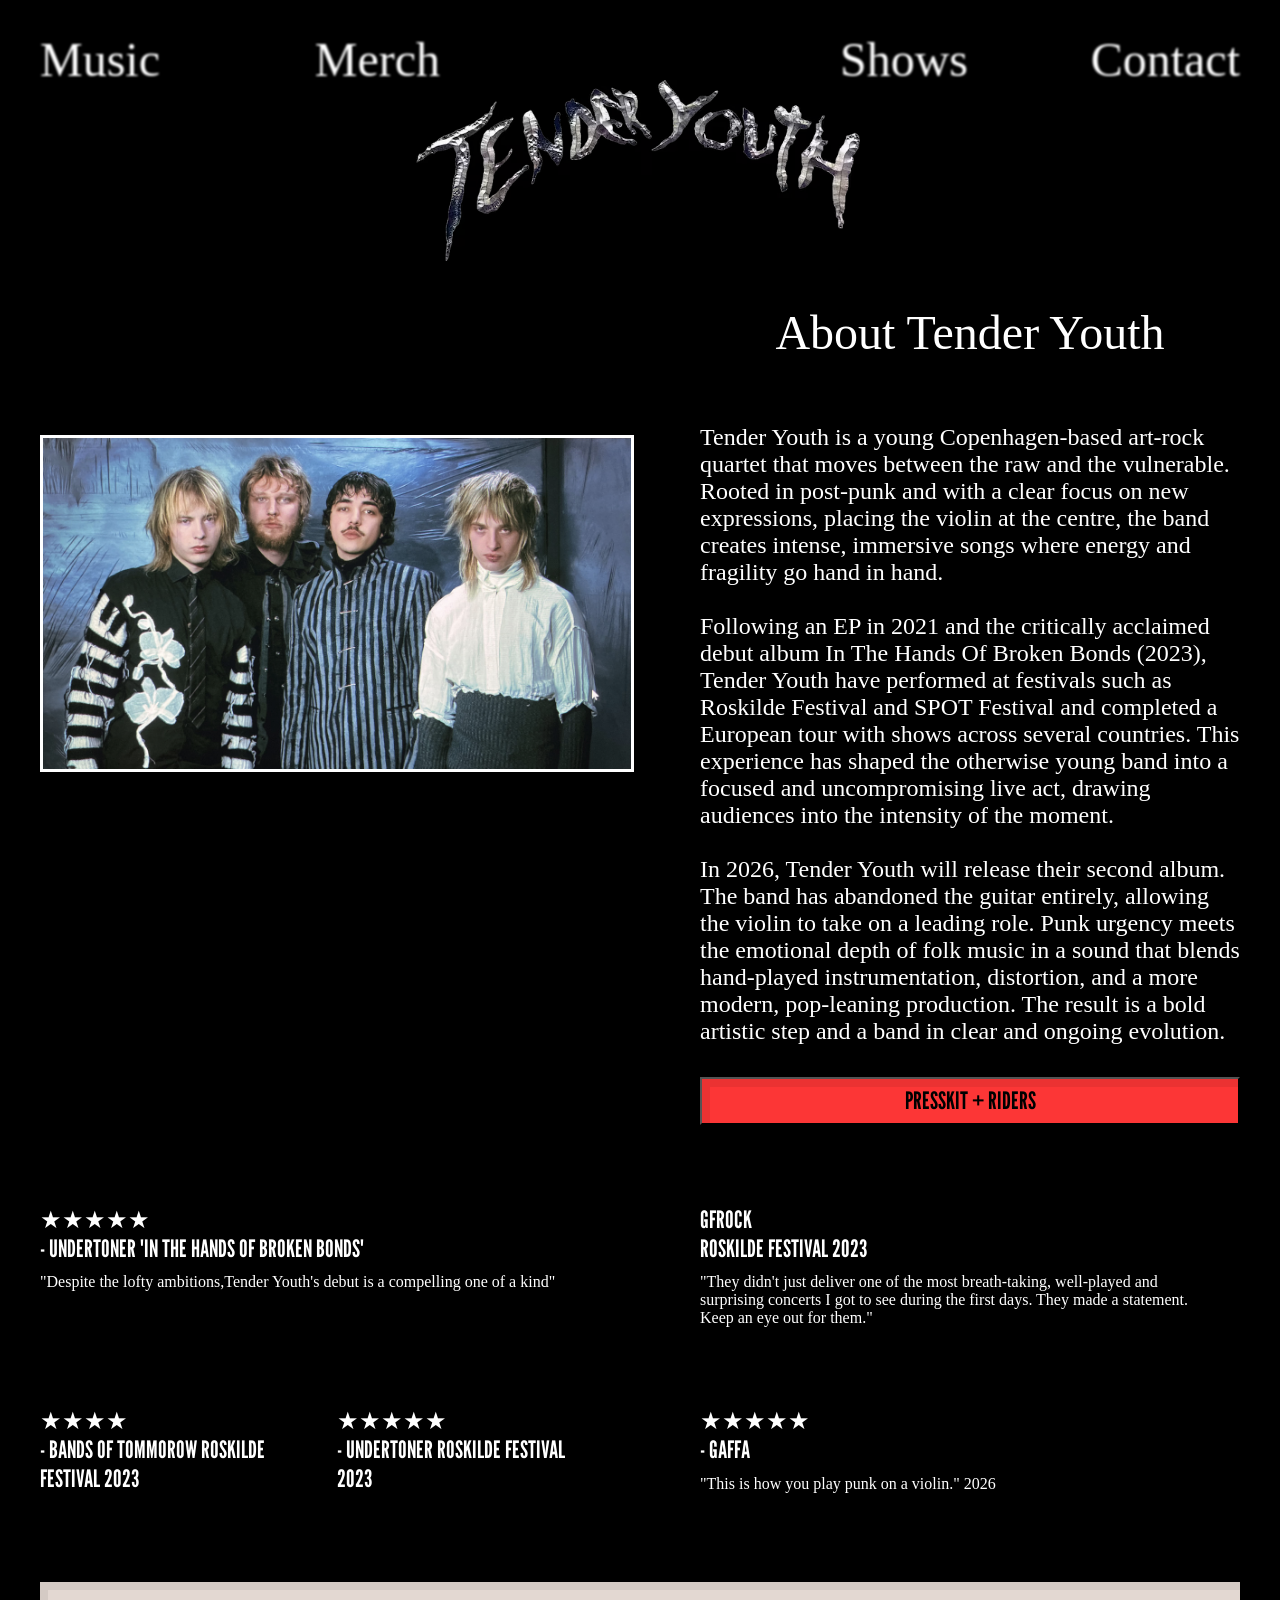
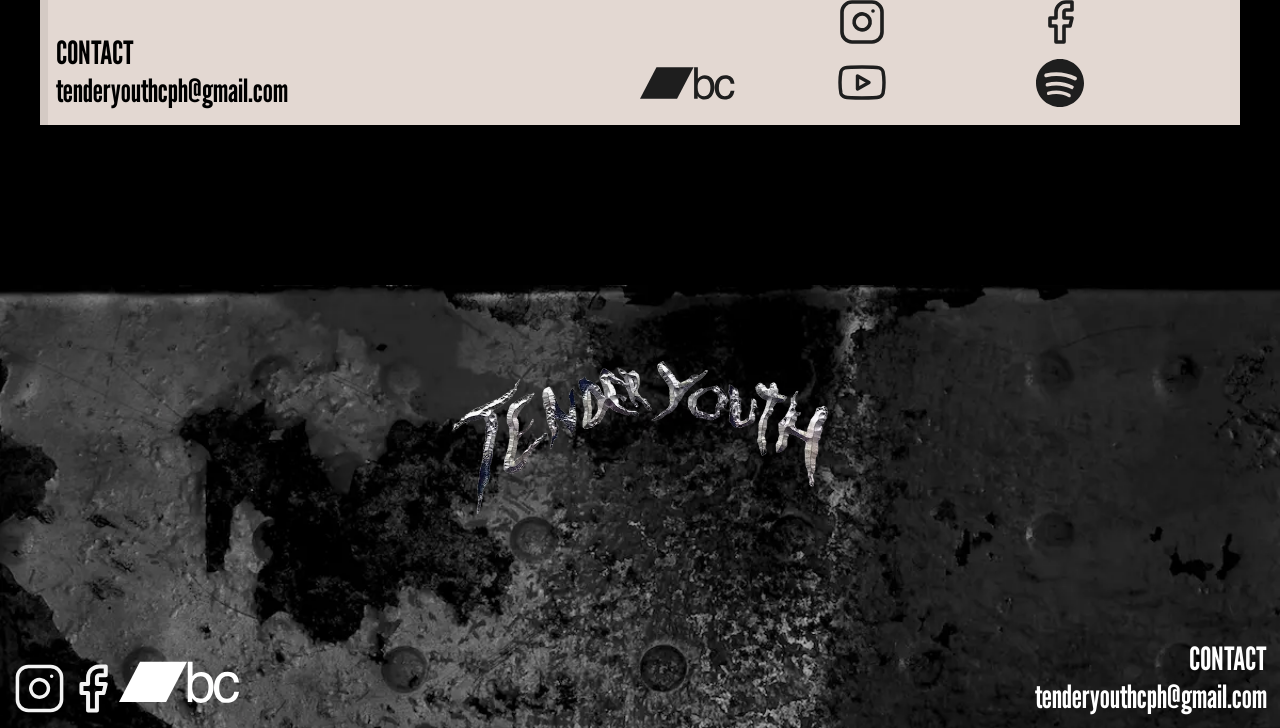
==== contact.html @ 2657d0ae "Add files via upload" ====
<!DOCTYPE html>
<html lang="en">

<head>
    <meta charset="UTF-8">
    <meta name="viewport" content="width=device-width, initial-scale=1.0">
    <meta name="robots" content="noindex">
    <link rel="stylesheet" href="css/style.css">
    <link rel="stylesheet" href="css/layout.css">
    <link rel="icon" type="image/x-icon" href="/images/fav_1.svg" sizes="any" type="image/svg+xml">
    <link href="https://fonts.googleapis.com/css2?family=League+Gothic&display=swap" rel="stylesheet">
    <link
        href="https://fonts.googleapis.com/css2?family=Krub:ital,wght@0,200;0,300;0,400;0,500;0,600;0,700;1,200;1,300;1,400;1,500;1,600;1,700&display=swap"
        rel="stylesheet">
    <title>Contact</title>

</head>

<body>
    <header>
        <div class="div_col_1-1">
            <nav>
                <div class="menu nav-col">
                    <div class="leftside navboks">
                        <a class="navtekst" href="https://linktr.ee/TenderYouthCPH" target="_blank">Music</a>
                        <a class="navtekst" href="https://tenderyouth.bandcamp.com/merch" target="_blank">Merch</a>




                    </div>
                    <div id="logo" class="logoclick">
                        <img class="logoclick" src="images/ty-logo.avif" alt="logo">
                    </div>
                    <div class="rightside navboks">
                        <a class="navtekst" href="index.html">Shows</a>
                        <a class="navtekst" href="contact.html">Contact</a>
                    </div>

                </div>
                <button class="burger" aria-label="burger menu">
                    <span class="line"></span>
                    <span class="line"></span>
                    <span class="line"></span>
                </button>
                <div id="logomobil">
                    <a href="index.html"> <img src="images/ty-logo.avif" alt="logo"></a>
                </div>
            </nav>

        </div>
    </header>
    <main>
        <div class="con-grid-1_1">
            <div>

                <img class="vid" src="images/bandcontact-crust.webp" alt="band">
            </div>

            <div>
                <h1 class="headline">About Tender Youth</h1>
                <p class="conp">Tender Youth is a young Copenhagen-based art-rock quartet that moves between the raw and
                    the vulnerable. Rooted in
                    post-punk and with a clear focus on new expressions, placing the violin at the centre, the band
                    creates intense,
                    immersive songs where energy and fragility go hand in hand.
                    <br> <br>
                    Following an EP in 2021 and the critically acclaimed debut album In The Hands Of Broken Bonds
                    (2023), Tender Youth have
                    performed at festivals such as Roskilde Festival and SPOT Festival and completed a European tour
                    with shows across
                    several countries. This experience has shaped the otherwise young band into a focused and
                    uncompromising live act,
                    drawing audiences into the intensity of the moment.
                    <br> <br>
                    In 2026, Tender Youth will release their second album. The band has abandoned the guitar entirely,
                    allowing the violin
                    to take on a leading role. Punk urgency meets the emotional depth of folk music in a sound that
                    blends hand-played
                    instrumentation, distortion, and a more modern, pop-leaning production. The result is a bold
                    artistic step and a band in
                    clear and ongoing evolution.
                </p>
                <button class="rider_button rider-button-text styled">
                    PRESSKIT + RIDERS
                </button>

            </div>
        </div>
        <div class="conpos">
            <div class=" grid-1_1 container">
                <div class="infoplace">
                    <h2 class="thinblack">CONTACT</h2>
                    <h3 class="thinblack">tenderyouthcph@gmail.com</h3>
                </div>
                <div class="con_grid-1_1_1">
                    <a class="ig logocenter"
                        href="https://www.instagram.com/tender.youth?utm_source=ig_web_button_share_sheet"
                        target="_blank"><img class="logoblack" src="images/ig-black-logo.svg" alt="instagram"></a>
                    <a class="fb logocenter" href="https://www.facebook.com/TenderYouthCPH/" target="_blank"><img
                            class="logoblack" src="images/fb-black-logo.svg" alt="facebook"></a>
                    <a class="bc logocenter" href="https://tenderyouth.bandcamp.com/" target="_blank"><img
                            class="logoblack-double" src="images/bc-black-logo.svg" alt="bandcamp"></a>
                    <a class="yt logocenter" href="https://www.youtube.com/@tenderyouth" target="_blank"><img
                            class="logoblack" src="images/yt-black-logo.svg" alt="youtube"></a>
                    <a class="spot logocenter" href="https://open.spotify.com/artist/6WVXw9VBHTxHbtKoiMhKo2"
                        target="_blank"><img class="logoblack" src="images/spotify-black-logo.svg" alt="Spotify"></a>
                </div>
            </div>
            <div class="con-grid-1_1">
                <div>
                    <h3 class="reviewhead">★★★★★ <br> - UNDERTONER
                        'IN THE HANDS OF BROKEN BONDS'</h3>
                    <p class="reviewp">"Despite the lofty ambitions,Tender Youth's debut is a compelling one of a kind"
                    </p>
                </div>
                <div class="con-grid-1_1 smallrev">
                    <div>
                        <h3 class="reviewhead">★★★★ <br>- BANDS OF TOMMOROW
                            ROSKILDE FESTIVAL 2023</h3>
                    </div>
                    <div>
                        <h3 class="reviewhead">★★★★★ <br> - UNDERTONER
                            ROSKILDE FESTIVAL 2023</h3>
                    </div>
                </div>
                <div>
                    <h3 class="reviewhead">GFROCK <br>
                        ROSKILDE FESTIVAL 2023</h3>
                    <p class="reviewp">"They didn't just deliver one of the most breath-taking, well-played and
                        surprising
                        concerts I got to
                        see during the
                        first days. They made a statement. Keep an eye out for them."</p>
                </div>
                <div>
                    <h3 class="reviewhead">★★★★★ <br> - GAFFA
                    </h3>
                    <p class="reviewp">"This is how you play punk on a violin." 2026
                    </p>
                </div>
            </div>
        </div>

    </main>
    <footer>
        <div class="ty-logo-container">
            <a href=""><img class="footer-ty-logo" src="images/ty-logo.avif" alt="logo"></a>
        </div>

        <div class="mob_grid-1_1 grid-1_1">
            <div class="socials-foot">
                <div><a href="https://www.instagram.com/tender.youth?utm_source=ig_web_button_share_sheet"
                        target="_blank"><img class="footerlogo" src="images/ig-logo.svg" alt="instagram"></a></div>
                <div><a href="https://www.facebook.com/TenderYouthCPH/" target="_blank"><img class="footerlogo"
                            src="images/fb-logo.svg" alt="facebook"></a></div>
                <div><a href="https://tenderyouth.bandcamp.com/" target="_blank"><img class="footerlogo"
                            src="images/bc-logo.svg" alt="bandcamp"></a></div>
            </div>
            <div>
                <h2 class="footertekst">CONTACT</h2>

                <h3 class="footertekst">tenderyouthcph@gmail.com</h3>
            </div>
        </div>
    </footer>

    <script src="menu.js"></script>
    <script src="contact.js"></script>
</body>

</html>
---- css/style.css ----
/****************reset*************/
* {
  margin: 0;
  padding: 0;
  box-sizing: border-box;
}

Img {
  width: 100%;
  height: auto;
  display: block;
}

/******** FONT *********/
/* .krub-regular {
  font-family: "Krub", sans-serif;
  font-weight: 400;
  font-style: normal;
} */

/****************Nav*************/

.burger {
  width: 30px;
  height: 20px;
  cursor: pointer;
}

.burger .line {
  display: block;
  width: 100%;
  height: 2px;
  background-color: #ffffff;
  margin-bottom: 5px;
  transition: 0.2s linear;
}
.burger {
  display: none;
}

#logomobil {
  display: none;
}

/* header {
  padding-top: 2%;
  padding-left: 2%;
} */

/*********** GENERAL **********/

body {
  background-color: black;
  /* max-width: 1200px; */
  margin: 0 auto;
}
main {
  max-width: 1200px;
  margin: 0 auto;
}

header {
  max-width: 1200px;
  margin: 0 auto;
}
.navtekst {
  font-family: "tyfont", serif;
  font-stretch: ultra-condensed;
  font-size: 3rem;
  filter: blur(1.2px);
  color: white;
}

a:hover {
  filter: blur(0px);
}

a {
  text-decoration: none;
}

p {
  font-family: "tyfont", serif;
  color: white;
  text-wrap: pretty;
  max-width: 65ch;
  font-size: 1.5rem;
  font-weight: 500;
  margin-top: 2%;
}

h2 {
  font-family: "League Gothic", sans-serif;
  font-size: 2rem;
  color: white;
}

/* .footertekst {
  font-family: "tyfont", serif;
  font-weight: lighter;
  font-size: 1.2rem;
  color: white;
} */
h3 {
  font-family: "League Gothic", sans-serif;
  font-weight: lighter;
  font-size: 2rem;
  color: white;
}

h1 {
  font-family: "tyfont", serif;
  font-weight: lighter;
  font-size: 3rem;
  color: white;
}
.Release {
  font-family: "tyfont", serif;
  font-weight: lighter;
  font-size: 3rem;
  color: white;
}
.albumreleasetop {
  font-family: "tyfont", serif;
  font-size: 2rem;
  font-weight: lighter;
  color: white;
}

.albumrelease {
  font-family: "tyfont", serif;
  font-size: 2rem;
  font-weight: lighter;
  color: white;
}

/************** FOOTER ****************/
footer {
  background-color: white;
  background-image: url("footer_bg.webp");
}

footer {
  background-image: url("footer_bg.webp");
  background-color: #000000;
  width: 100%;
  /* background-size: 160%; */
  background-size: cover;
  background-repeat: no-repeat;
  padding: 1%;
  margin-top: 10%;
  overflow: hidden;
}
.socials-foot {
  display: flex;
  align-items: flex-end;
  justify-content: flex-start;
}

.footertekst {
  text-align: right;
}

.footerlogo {
  height: 50%;
}

.footer-ty-logo {
  display: block;
  margin: auto;
  width: 50%;
  padding-top: 10%;
  margin-bottom: 2rem;
}

.ty-logo-container {
  display: block;
  width: auto;
}

.headline {
  text-align: center;
  margin-block: 4rem;
}

/************* INDEX ******************/
.index-vid {
  display: flex;
  align-items: center;
  justify-content: center;
  margin-bottom: 2rem;
  margin-top: 16%;
}

.tourtab {
  border: 3px solid white;
  margin-top: -0.1rem;
  margin-bottom: -0.1rem;
  width: 100%;
  padding: 2%;
}

.mob_grid-1_1_1 {
  display: grid;
  grid-template-columns: 1fr 1fr 1fr;
  gap: 5%;
}

.mobiltour {
  font-size: 1.5rem;
  font-weight: lighter;
}

.placetour {
  place-content: center;
  text-align: center;
}

.ticketbutton {
  background-color: #62bca8;
  width: 100%;
  height: 3rem;
  box-shadow: inset 0.5rem 0.5rem rgba(0, 0, 0, 0.066);
}

.ticketbuttonpre {
  background-color: #dedee0;
  width: 100%;
  height: 3rem;
  box-shadow: inset 0.5rem 0.5rem rgba(0, 0, 0, 0.066);
}

.ticketbuttonpresave {
  background-color: #dedee0;
  width: 100%;
  height: 3rem;
  box-shadow: inset 0.5rem 0.5rem rgba(0, 0, 0, 0.066);
  margin-bottom: 1rem;
}

.styledpre:hover {
  background-color: #62bca8;
  color: #26211e;
  cursor: pointer;
  width: 100%;
  height: 3rem;
  text-align: center;
  place-content: center;
  box-shadow: inset 0.5rem 0.5rem rgba(0, 0, 0, 0.066);
}

.styledpre:active {
  background-color: #000000;
  color: #ffffff;
  box-shadow:
    inset -2px -2px 3px rgb(255 255 255 / 0.6),
    inset 2px 2px 3px rgb(0 0 0 / 0.6);
}

.ticketbutton-two {
  background-color: #fc3636;
  width: 100%;

  height: 3rem;
  box-shadow: inset 0.5rem 0.5rem rgba(0, 0, 0, 0.066);
  margin-top: 1rem;
}

.ticketbutton-two-index {
  background-color: #fc3636;
  width: 100%;
  height: 3rem;
  box-shadow: inset 0.5rem 0.5rem rgba(0, 0, 0, 0.066);
  margin-left: 1rem;
}
/* button :hover {
  background-color: #d9d6d3;
  color: #26211e;
  cursor: pointer;
  width: 100%;
  height: 3rem;
  text-align: center;
  place-content: center;
  box-shadow: inset 0.5rem 0.5rem rgba(0, 0, 0, 0.066);
} */

.styled:hover {
  background-color: #d9d6d3;
  color: #26211e;
  cursor: pointer;
  width: 100%;
  height: 3rem;
  text-align: center;
  place-content: center;
  box-shadow: inset 0.5rem 0.5rem rgba(0, 0, 0, 0.066);
}

.styled:active {
  box-shadow:
    inset -2px -2px 3px rgb(255 255 255 / 0.6),
    inset 2px 2px 3px rgb(0 0 0 / 0.6);
}

.ticket-button-text {
  font-size: 1.5rem;
  font-weight: normal;
  color: #000000;
  text-align: center;
  font-family: "League Gothic", sans-serif;
}

.ticket-button-text-pre {
  font-size: 1.2rem;
  font-weight: 600;
  color: #000000;
  text-align: center;
  font-family: "tyfont", serif;
}
.index-trold {
  display: block;
  margin: auto;
  width: 30%;
  margin-top: 8rem;
}

.fulltab {
  margin-top: 4%;
}

/************** TOUR *************/
.butspace {
  margin-block: 2%;
}

/*********** CONTACT ************/
.vid {
  width: 100%;
  border: 3px solid white;
  margin-top: 6rem;
}

.rider_button {
  background-color: #fc3636;
  width: 100%;
  height: 3rem;
  box-shadow: inset 0.5rem 0.5rem rgba(0, 0, 0, 0.066);
  display: block;
  margin: auto;
  margin-top: 2rem;
  margin-bottom: 2rem;
}

.rider-button-text {
  font-size: 1.5rem;
  font-weight: normal;
  color: #000000;
  text-align: center;
  font-family: "League Gothic", sans-serif;
}

.rider_button :hover {
  background-color: #d9d6d3;
  color: #26211e;
  cursor: pointer;
  width: 100%;
  height: 3rem;
  text-align: center;
  place-content: center;
  box-shadow: inset 0.5rem 0.5rem rgba(0, 0, 0, 0.066);
}

.thinblack {
  color: #000000;
  font-weight: lighter;
}

.infoplace {
  place-self: end start;
}
.con_grid-1_1_1 {
  display: grid;
  grid-template-columns: 1fr 1fr 1fr;
  grid-template-rows: 1fr 1fr;
  gap: 10px;
}

.logoblack {
  width: 3rem;
}
.logoblack-double {
  width: 6rem;
}

.ig {
  grid-column: 2;
  grid-row: 1;
}

.fb {
  grid-column: 3;
  grid-row: 1;
}

.bc {
  grid-column: 1;
  grid-row: 2;
}

.yt {
  grid-column: 2;
  grid-row: 2;
}

.spot {
  grid-column: 3;
  grid-row: 2;
}

.reviewhead {
  font-size: 1.5rem;
  margin-top: 3rem;
}

.reviewp {
  font-size: 1rem;
}
---- css/layout.css ----
@font-face {
  /*Her har jeg skrevet @font-face koden for dig - i den næste opgave skal du selv skrive den*/
  font-family: tyfont;
  src: url("fonte/junicode-boldcondensed-webfont.woff") format("woff");
  font-weight: normal;
  font-style: normal;
}

/******************* WEB ******************/
@media (min-width: 1000px) {
  nav {
    display: flex;
    width: 100%;
    align-items: center;
    justify-content: center;
    /* margin-left: 1.5rem; */
  }
  #logo {
    display: block;
    margin: -5%;
    margin-top: 20%;
    margin-left: -6%;
  }

  .nav-col {
    display: grid;
    grid-template-columns: 1fr 1fr 1fr;
    align-content: stretch;
  }

  .navboks {
    display: flex;
    justify-content: space-between;
    margin-top: 2rem;
  }

  .grid-1_1 {
    display: grid;
    grid-template-columns: 1fr 1fr;
    gap: 8rem;
    gap: 0%;
  }

  .grid-1_1_1 {
    display: grid;
    grid-template-columns: 1fr 1fr 1fr;
  }
  /************** FOOTER ***************/
  .footer-ty-logo {
    display: block;
    margin: auto;
    width: 30%;
    padding-top: 5%;
    margin-bottom: 10%;
  }

  .socials-foot {
    display: flex;
    align-items: flex-end;
    justify-content: flex-start;
  }
  /***************** INDEX ****************/
  .index_overlap {
    display: grid;
    grid-template-columns: 1fr;
    /* margin: -5%; */
    margin-top: 4rem;
  }
  .video_overlap {
    display: grid;
    grid-template-columns: 1fr;
    /* margin: -5%; */
    margin-top: 4rem;
  }
  .frame {
    display: block;
    margin: auto;
    width: 60%;
    grid-column: 1;
    grid-row: 1;
    margin-top: 5%;
    margin-bottom: 10%;
  }

  .band {
    display: block;
    margin: auto;
    width: 45%;
    margin-top: 8%;
    grid-column: 1;
    grid-row: 1;
  }

  .index-vid {
    grid-column: 2;
    grid-row: 1;
  }

  .tabelplace {
    grid-column: 1;
    grid-row: 1;
  }

  .index-trold-web {
    grid-column: 2;
    grid-row: 1;
    width: 40%;
    margin-top: 2rem;
    margin-left: 10rem;
  }

  .webtabplace {
    margin-left: 10%;
  }

  .moredate {
    display: grid;
    grid-template-columns: 1fr 1fr 1fr 1fr;
    text-align: right;
    margin-top: 4rem;
  }

  .albumreleasetop {
    margin-inline: 2rem;
    text-align: center;
    margin-top: 1rem;
    margin-bottom: 2rem;
  }
  /* .albumrelease {
    margin-inline: 2rem;
    text-align: center;
    margin-top: 2rem;
    margin-bottom: 2rem;
  } */

  .album {
    display: block;
    margin: auto;
    width: 45%;
    margin-top: 10rem;
  }

  .albumpreorder {
    margin-bottom: 10rem;
    margin-top: -6rem;
  }

  .marinavid {
    padding: 2rem;

    width: 100%;
  }
  .ticketbuttonpresave {
    display: block;
    margin: auto;
    background-color: #dedee0;
    width: 50%;
    height: 3rem;
    box-shadow: inset 0.5rem 0.5rem rgba(0, 0, 0, 0.066);
    margin-bottom: 1rem;
  }
  .ticketbuttonpre {
    display: block;
    margin: auto;
    background-color: #dedee0;
    width: 50%;
    height: 3rem;
    box-shadow: inset 0.5rem 0.5rem rgba(0, 0, 0, 0.066);
    margin-bottom: 1rem;
  }

  .styledpre:hover {
    background-color: #62bca8;
    color: #26211e;
    cursor: pointer;
    width: 50%;
    height: 3rem;
    text-align: center;
    place-content: center;
    box-shadow: inset 0.5rem 0.5rem rgba(0, 0, 0, 0.066);
  }

  /*************' TOUR *****************/
  .grid-1_1_1 {
    display: grid;
    grid-template-columns: 1fr 1fr 1fr;
  }
  .toptour {
    margin-block: 3%;
    gap: 2%;
  }

  .tourp {
    font-size: 1rem;
  }

  .tourspacer {
    margin-inline: 5%;
  }

  /*********** ABOUT *********/
  .grid-1_1_1_1 {
    display: grid;
    grid-template-columns: 1fr 1fr 1fr 1fr;
    gap: 4%;
    margin-bottom: 20%;
  }

  .aboutname {
    text-align: center;
  }

  .visit {
    width: 50%;
    display: block;
    margin: auto;
    margin-block: 10rem;
  }

  /**************** CONTACT ****************/
  .container {
    background-color: #e3d8d2;
    padding: 1rem;
    margin-bottom: 2rem;
    margin-top: 10%;
    box-shadow: inset 0.5rem 0.5rem rgba(0, 0, 0, 0.066);
  }
  .con-grid-1_1 {
    display: grid;
    grid-template-columns: 1fr 1fr;
    gap: 10%;
  }
  .vid {
    margin-top: 36%;
    width: 110%;
  }
  .conp {
    font-size: 1.5rem;
  }

  .conpos {
    display: flex;
    flex-direction: column-reverse;
  }

  .smallrev {
    grid-row: 2;
  }
}

/***************** MOBIL ***************/

@media screen and (max-width: 800px) {
  /************** BURGER ***************/
  .menu {
    display: none;
  }
  .burger {
    display: block;
    background-color: transparent;
    border: 0;
    margin-left: 2rem;
    margin-top: 2rem;
  }
  .burger.active .line:nth-child(1) {
    transform: rotate(45deg) translate(5px, 5px);
    transition: 0.2s linear;
  }

  .burger.active .line:nth-child(2) {
    opacity: 0;
    transition: 0.15s linear;
  }

  .burger.active .line:nth-child(3) {
    transform: rotate(-45deg) translate(5px, -5px);
    transition: 0.2s linear;
  }

  nav.active .menu {
    display: block;
    background-color: #000000;
    position: absolute;
    top: 4rem;
    padding-inline: 5rem;

    width: 100%;
    box-shadow: 0 10px 10px rgba(0, 0, 0, 0.1);
    z-index: 1;
  }

  nav.active .menu li {
    margin: 10px 10px;
  }

  nav.active .menu a {
    font-size: 3rem;
  }

  #logomobil {
    display: block;
    margin: auto;
    margin-top: 1rem;
    width: 60%;
    margin-left: 17%;
  }

  .menu {
    height: 10%;
    padding-top: 1%;
    width: 100%;
  }
  .nav-col {
    width: 100%;
    height: 15rem;
  }

  #logo {
    display: none;
  }

  .leftSide {
    width: 100%;
    display: grid;
    grid-template-columns: 1fr 1fr;
    grid-template-rows: 1fr 1fr;
  }
  .rightSide {
    width: 100%;
    display: grid;
  }

  .navtekst {
    margin-inline: 1rem;
  }

  .band {
    display: block;
    margin: auto;
    width: 10%;
    grid-column: 1;
    grid-row: 1;
  }

  .index-trold-web {
    display: none;
  }

  /******** FOOTER **********/
  main {
    padding-inline: 3rem;
  }

  /************** INDEX **************/
  .index_overlap {
    display: grid;
    grid-template-columns: 1fr;
  }
  /* .video_overlap {
  display: grid;
    grid-template-columns: 1fr;
  } */
  .albumreleasetop {
    margin-inline: 2rem;
    text-align: center;
    margin-top: 1rem;
    margin-bottom: 2rem;
  }
  .albumrelease {
    margin-inline: 2rem;
    text-align: center;
    margin-top: 2rem;
    margin-bottom: 2rem;
  }

  .album {
    display: block;
    margin: auto;
    width: 80%;
    margin-top: 10rem;
  }

  .albumpreorder {
    margin-bottom: 10rem;
    margin-top: -6rem;
  }

  .marinavid {
    /* display: block;
    margin: auto; */
    margin-top: 2rem;
    overflow: hidden;
    width: 100%;
    height: auto;
  }

  .frame {
    display: block;
    margin: auto;
    width: 85%;
    grid-column: 1;
    grid-row: 1;
    margin-top: 20%;
    margin-bottom: 30%;
  }

  .band {
    display: block;
    margin: auto;
    margin-top: 25%;
    margin-left: 18%;
    width: 65%;
    grid-column: 1;
    grid-row: 1;
  }

  .moredate {
    display: flex;
    align-items: center;
    justify-content: flex-end;
    margin-top: 4rem;
  }

  /***************** TOUR *******************/
  .tour-poster-four {
    margin-top: 2rem;
  }
  .toptour {
    margin-bottom: 2rem;
  }

  hr {
    margin-block: 2rem;
  }
  .tourtext {
    grid-column: span 2;
  }
  /************ ABOUT **************/
  .mob_grid-1_1 {
    display: grid;
    grid-template-columns: 1fr 1fr;
    gap: 2rem;
  }
  /* 
  .aboutname {
    font-weight: lighter;
    text-align: center;
  }

  .aboutgrid {
    gap: 15px;
    row-gap: 120px;
    margin-bottom: 15rem;
  }

  .visit {
    margin-block: 10rem;
  } */

  /********** BLOG **********/

  /* .blog_p_space {
    margin-bottom: 8rem;
  }

  .blog_space {
    margin-top: 2rem;
  }

  .blog-space {
    margin-block: 4rem;
  } */

  /********** GALLERY **********/

  .gal_mob_grid-1_1 {
    display: grid;
    grid-template-columns: 1fr 1fr;
    gap: 2rem;
  }
  /*
  .gal-grid-1_1 {
    display: grid;
    grid-template-columns: 1fr 1fr;
    gap: 2%;
    margin-bottom: 55%;
  }

  .gal-grid-1_1_1 {
    display: grid;
    grid-template-columns: 1fr 1fr 1fr;
    gap: 2%;
  }
  .painting1 {
    grid-column: 1 / span 2;
    grid-row: 1 / span 2;
  }

  .band1 {
    grid-column: 1 / span 2;
    grid-row: 3 / span 1;
  }

  .band2 {
    grid-column: 1 / span 2;
    grid-row: 4 / span 1;
  }

  .band3 {
    grid-column: 1 / span 2;
    grid-row: 5 / span 1;
  }

  .painting2 {
    grid-column: 1 / span 2;
    grid-row: 6 / span 2;
  }
  .painting3 {
    grid-column: 1 / span 1;
    grid-row: 8 / span 1;
  }

  .painting4 {
    grid-column: 2 / span 1;
    grid-row: 8 / span 1;
  }

  .band4 {
    grid-column: 1 / span 2;
    grid-row: 1 / span 2;
  }
  .band5 {
    grid-column: span 1;
    grid-row: span 1;
  }
  .band6 {
    grid-column: 2 / span 2;
    grid-row: 3 / span 3;
  }
  .band7 {
    grid-column: 1 / span 1;
    grid-row: span 1;
  } */
  /************** CONTACT **************/
  .container {
    background-color: #e3d8d2;
    padding: 1rem;
    margin-inline: -2rem;
    margin-bottom: 2rem;
    box-shadow: inset 0.5rem 0.5rem rgba(0, 0, 0, 0.066);
  }
  .logocenter {
    display: flex;
    justify-content: center;
    flex-wrap: wrap;
  }
}
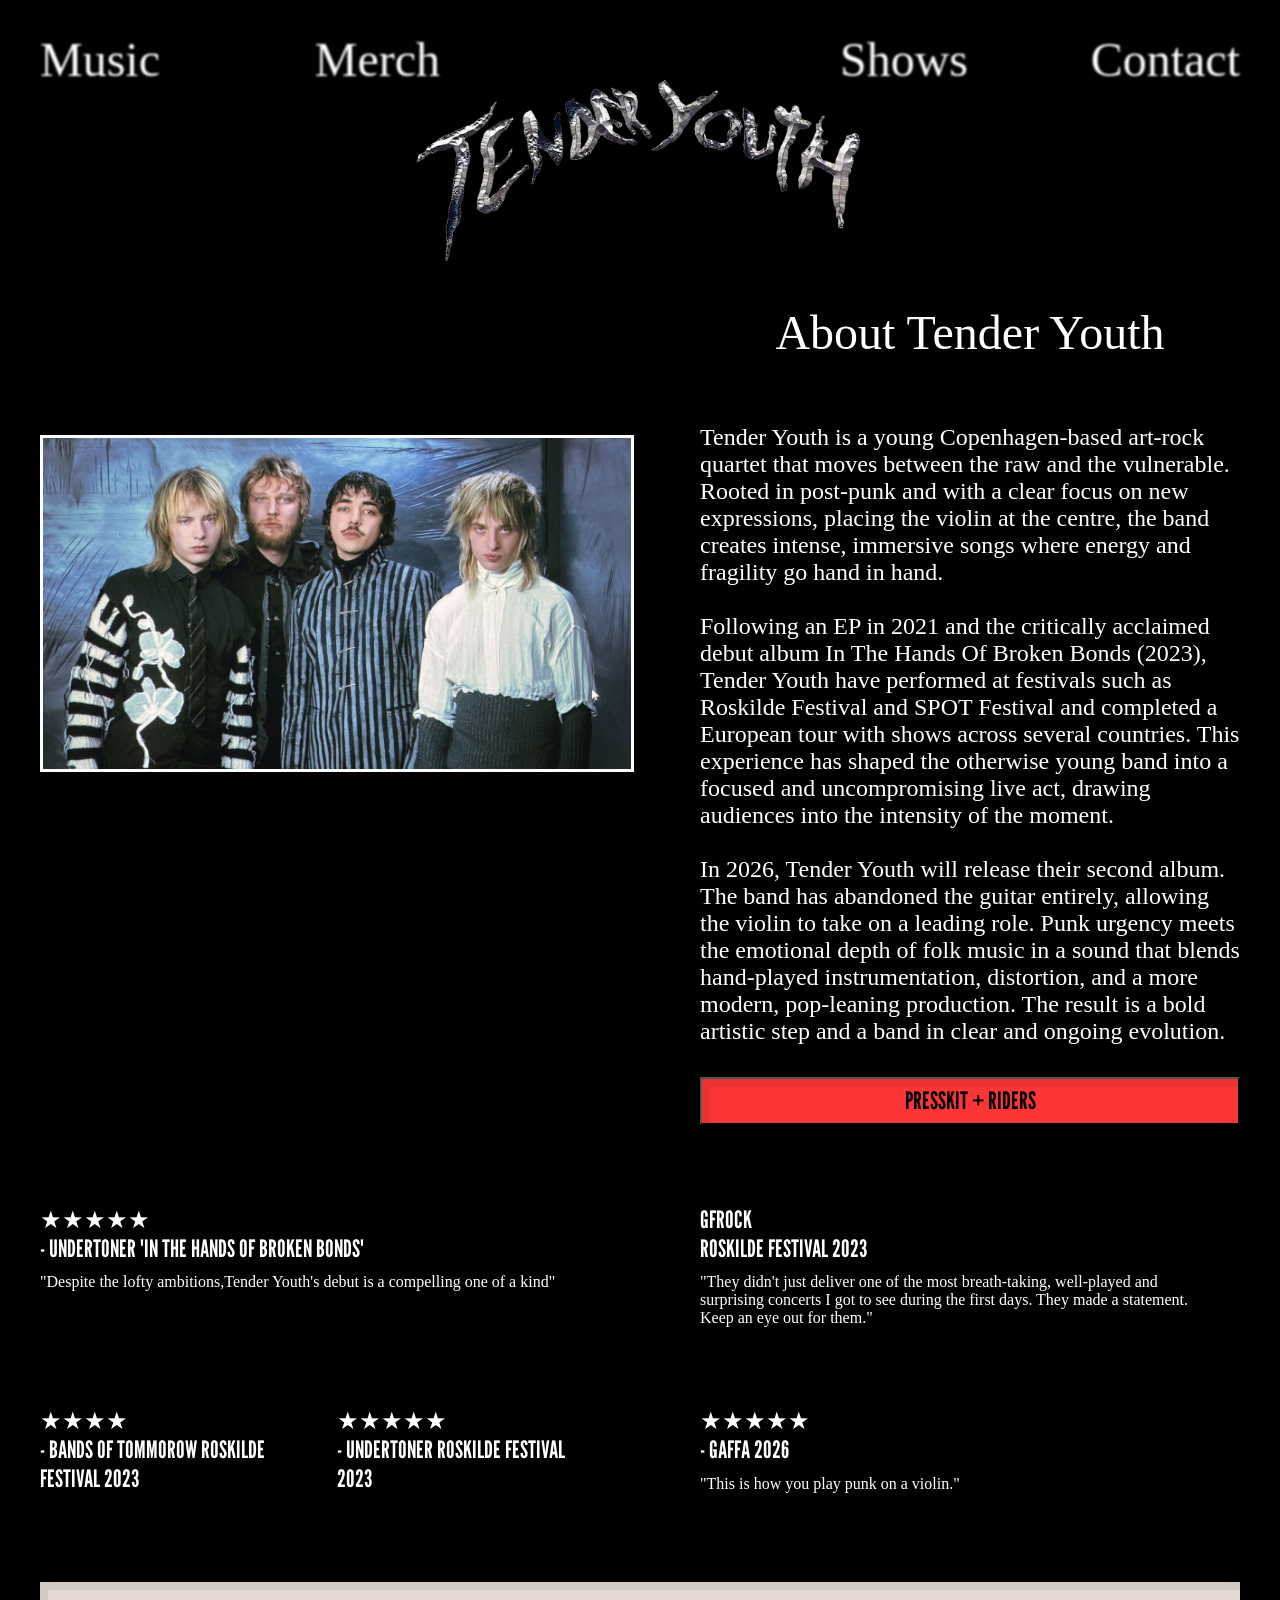
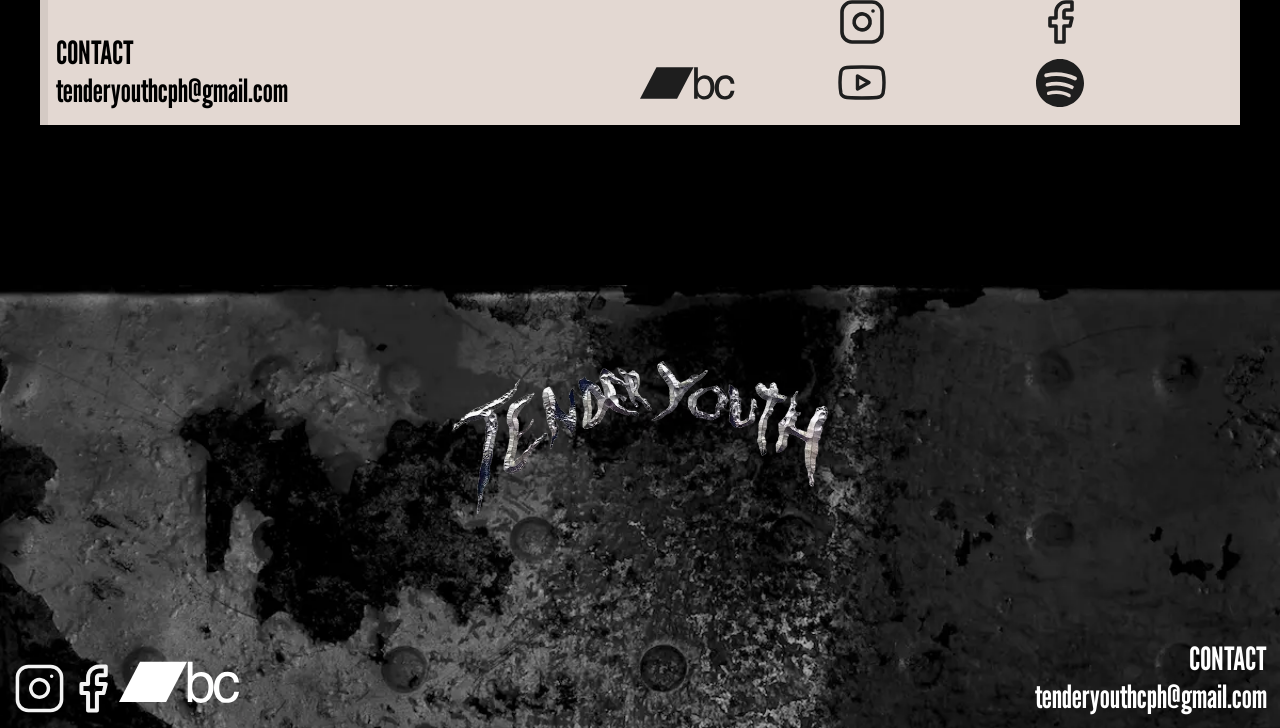
==== commit be4648a5: "review ret" ====
--- a/contact.html
+++ b/contact.html
@@ -134,9 +134,9 @@
                         first days. They made a statement. Keep an eye out for them."</p>
                 </div>
                 <div>
-                    <h3 class="reviewhead">★★★★★ <br> - GAFFA
+                    <h3 class="reviewhead">★★★★★ <br> - GAFFA 2026
                     </h3>
-                    <p class="reviewp">"This is how you play punk on a violin." 2026
+                    <p class="reviewp">"This is how you play punk on a violin."
                     </p>
                 </div>
             </div>
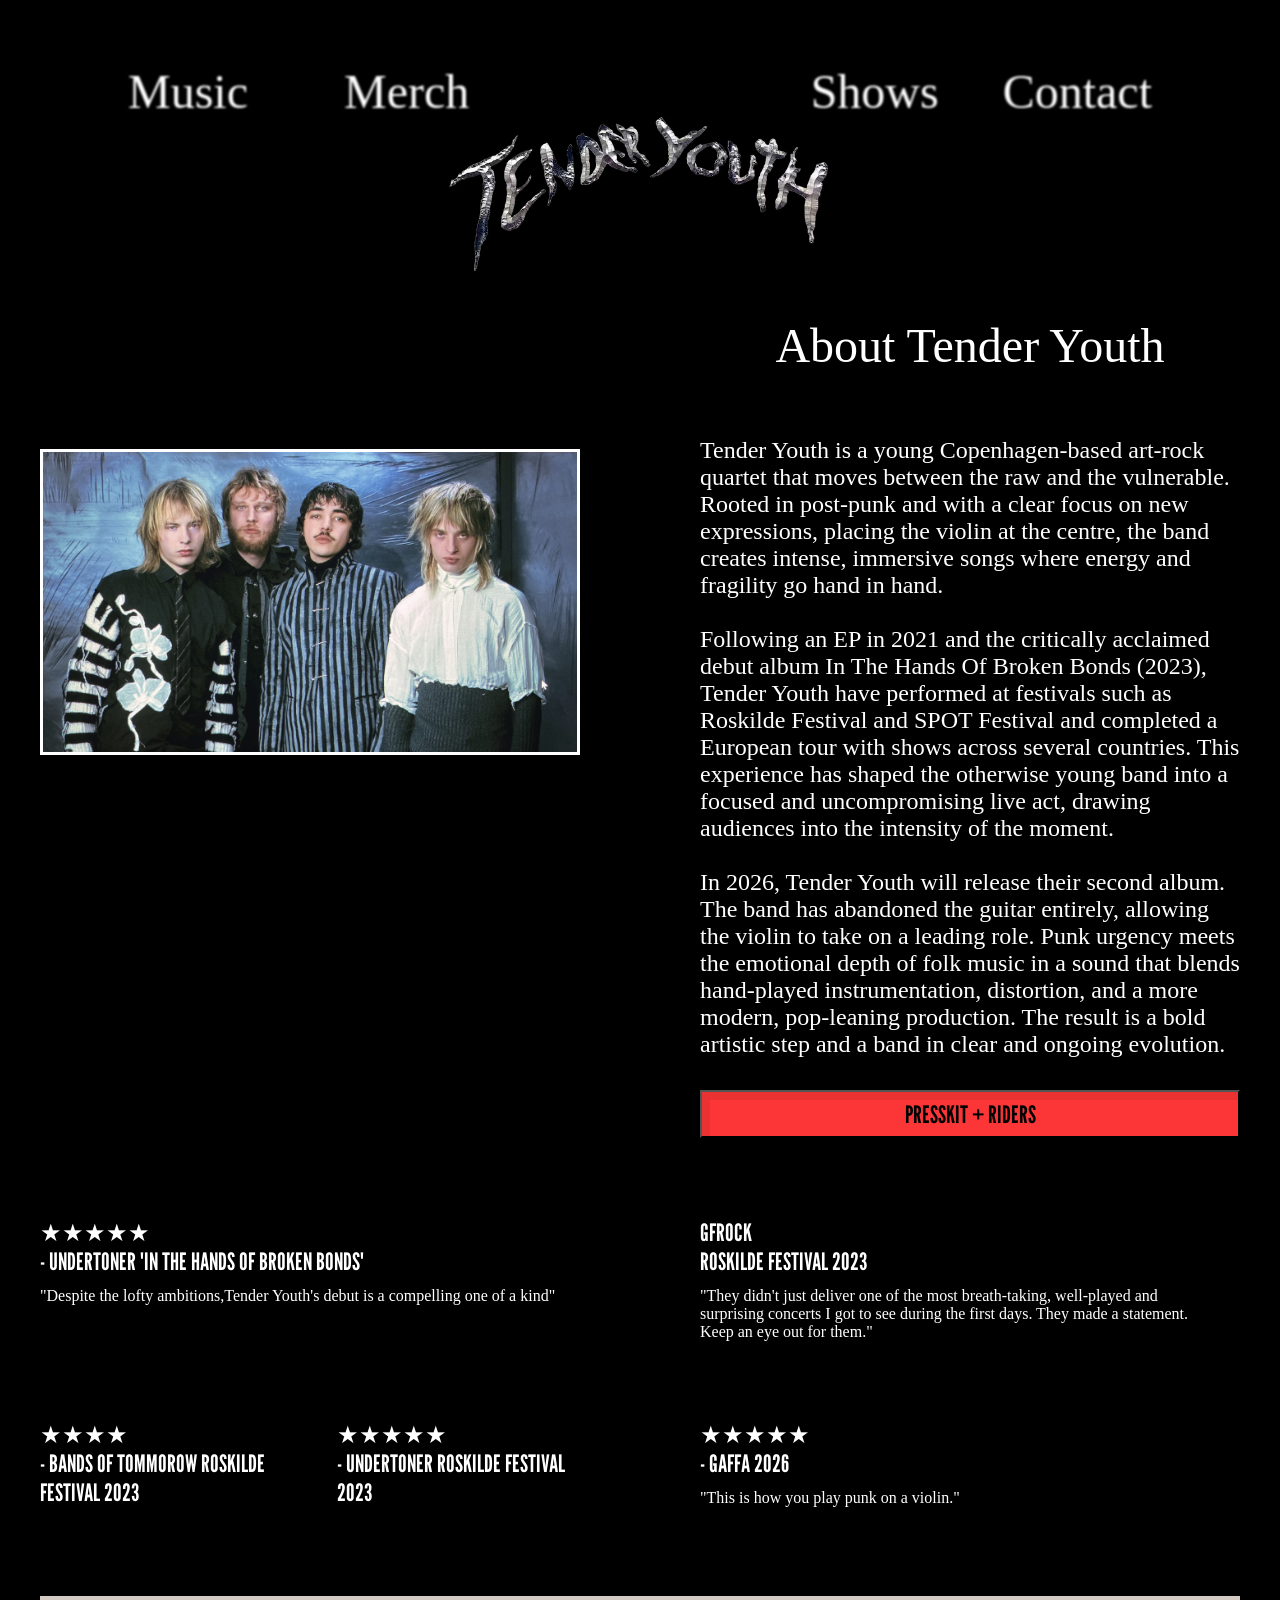
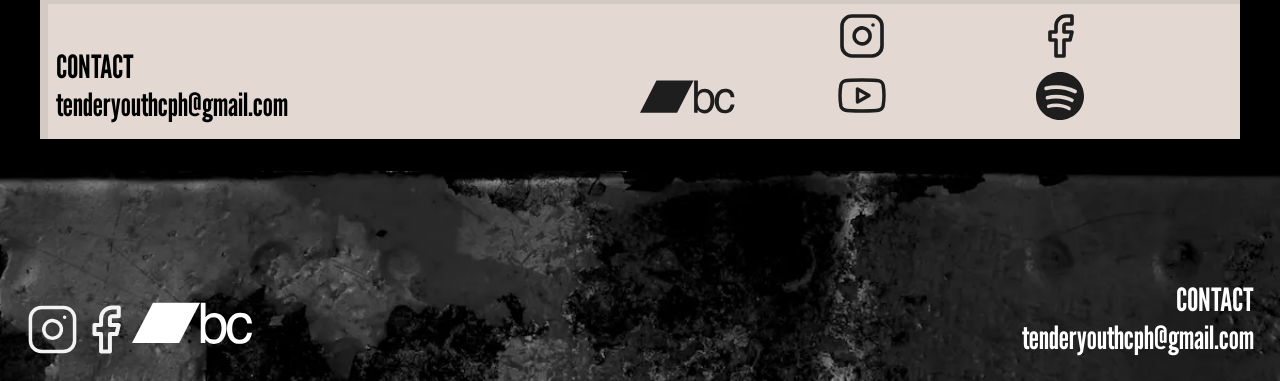
==== commit e05d73d2: "start ny index" ====
--- a/contact.html
+++ b/contact.html
@@ -33,7 +33,7 @@
                         <img class="logoclick" src="images/ty-logo.avif" alt="logo">
                     </div>
                     <div class="rightside navboks">
-                        <a class="navtekst" href="index.html">Shows</a>
+                        <a class="navtekst" href="tour.html">Shows</a>
                         <a class="navtekst" href="contact.html">Contact</a>
                     </div>
 
@@ -50,7 +50,7 @@
 
         </div>
     </header>
-    <main>
+    <main class="contacthead">
         <div class="con-grid-1_1">
             <div>
 
@@ -144,9 +144,9 @@
 
     </main>
     <footer>
-        <div class="ty-logo-container">
+        <!-- <div class="ty-logo-container">
             <a href=""><img class="footer-ty-logo" src="images/ty-logo.avif" alt="logo"></a>
-        </div>
+        </div> -->
 
         <div class="mob_grid-1_1 grid-1_1">
             <div class="socials-foot">
--- a/css/style.css
+++ b/css/style.css
@@ -9,6 +9,7 @@
   width: 100%;
   height: auto;
   display: block;
+  max-width: 100%;
 }
 
 /******** FONT *********/
@@ -55,13 +56,17 @@
   margin: 0 auto;
 }
 main {
+  /* max-width: 1200px; */
+  margin: 0 auto;
+}
+.contacthead {
   max-width: 1200px;
-  margin: 0 auto;
 }
 
 header {
   max-width: 1200px;
   margin: 0 auto;
+  margin-inline: 8rem;
 }
 .navtekst {
   font-family: "tyfont", serif;
@@ -147,8 +152,10 @@
   /* background-size: 160%; */
   background-size: cover;
   background-repeat: no-repeat;
-  padding: 1%;
-  margin-top: 10%;
+  padding-inline: 2%;
+  padding-bottom: 2%;
+  padding-top: 1%;
+  /* margin-top: 10%; */
   overflow: hidden;
 }
 .socials-foot {
@@ -181,6 +188,14 @@
 .headline {
   text-align: center;
   margin-block: 4rem;
+}
+
+.troldfoot {
+  width: 10%;
+  margin: 0 auto;
+  margin-top: 0rem;
+
+  z-index: 5;
 }
 
 /************* INDEX ******************/
@@ -424,3 +439,11 @@
 .reviewp {
   font-size: 1rem;
 }
+
+.vidsection {
+  margin-top: 2rem;
+}
+
+.index-trold {
+  margin-bottom: 2rem;
+}
--- a/css/layout.css
+++ b/css/layout.css
@@ -7,6 +7,21 @@
 }
 
 /******************* WEB ******************/
+
+@media (min-aspect-ratio: 16/9) {
+  div.nymarinavid video {
+    width: 100%;
+    height: auto;
+  }
+}
+
+@media (max-aspect-ratio: 16/9) {
+  div.nymarinavid video {
+    width: auto;
+    height: 100%;
+  }
+}
+
 @media (min-width: 1000px) {
   nav {
     display: flex;
@@ -18,14 +33,16 @@
   #logo {
     display: block;
     margin: -5%;
-    margin-top: 20%;
+    margin-top: 25%;
     margin-left: -6%;
+    z-index: 2;
   }
 
   .nav-col {
     display: grid;
     grid-template-columns: 1fr 1fr 1fr;
     align-content: stretch;
+    margin-top: 2rem;
   }
 
   .navboks {
@@ -39,6 +56,7 @@
     grid-template-columns: 1fr 1fr;
     gap: 8rem;
     gap: 0%;
+    margin-top: 6rem;
   }
 
   .grid-1_1_1 {
@@ -51,7 +69,7 @@
     margin: auto;
     width: 30%;
     padding-top: 5%;
-    margin-bottom: 10%;
+    /* margin-bottom: 10%; */
   }
 
   .socials-foot {
@@ -97,20 +115,23 @@
   }
 
   .tabelplace {
-    grid-column: 1;
-    grid-row: 1;
-  }
-
+    margin-inline: 6rem;
+  }
+  .index-trold {
+    width: 10%;
+    padding-block: 8rem;
+  }
   .index-trold-web {
     grid-column: 2;
     grid-row: 1;
-    width: 40%;
+    width: 20%;
     margin-top: 2rem;
     margin-left: 10rem;
   }
 
   .webtabplace {
-    margin-left: 10%;
+    /* margin-left: 10%; */
+    margin-top: rem;
   }
 
   .moredate {
@@ -139,10 +160,15 @@
     width: 45%;
     margin-top: 10rem;
   }
-
+  .bandstort {
+    margin-top: -6rem;
+  }
   .albumpreorder {
-    margin-bottom: 10rem;
-    margin-top: -6rem;
+    margin-bottom: 14rem;
+    /* margin-top: -6rem; */
+    margin-top: 4rem;
+    /* grid-column: 2;
+    grid-row: 1; */
   }
 
   .marinavid {
@@ -185,18 +211,6 @@
     display: grid;
     grid-template-columns: 1fr 1fr 1fr;
   }
-  .toptour {
-    margin-block: 3%;
-    gap: 2%;
-  }
-
-  .tourp {
-    font-size: 1rem;
-  }
-
-  .tourspacer {
-    margin-inline: 5%;
-  }
 
   /*********** ABOUT *********/
   .grid-1_1_1_1 {
@@ -246,6 +260,35 @@
   .smallrev {
     grid-row: 2;
   }
+
+  .vidsection {
+    width: 100%;
+    /* position: relative;
+    display: flex;
+    align-items: center; */
+    z-index: -5;
+  }
+  section.vidsection video {
+    /* position: absolute; */
+    top: 0;
+    left: 0;
+    width: 100%;
+    /* height: 100%; */
+    height: 30rem;
+    object-fit: cover;
+    z-index: -5;
+  }
+
+  .index-trold {
+    z-index: 10;
+    margin-bottom: -10rem;
+  }
+
+  .tourret {
+    width: 80%;
+    margin: 0 auto;
+    margin-bottom: 6rem;
+  }
 }
 
 /***************** MOBIL ***************/
@@ -266,7 +309,11 @@
     transform: rotate(45deg) translate(5px, 5px);
     transition: 0.2s linear;
   }
-
+  header {
+    max-width: 1200px;
+    margin: 0 auto;
+    margin-inline: 0rem;
+  }
   .burger.active .line:nth-child(2) {
     opacity: 0;
     transition: 0.15s linear;
@@ -360,6 +407,24 @@
   display: grid;
     grid-template-columns: 1fr;
   } */
+
+  .vidsection {
+    width: 100%;
+    position: relative;
+    display: flex;
+    align-items: center;
+  }
+  section.vidsection video {
+    position: absolute;
+    top: 0;
+    left: 0;
+    width: 100%;
+    height: 100%;
+    object-fit: cover;
+  }
+  .index-trold {
+    z-index: 2;
+  }
   .albumreleasetop {
     margin-inline: 2rem;
     text-align: center;
@@ -413,7 +478,12 @@
     grid-column: 1;
     grid-row: 1;
   }
-
+  .bandstort {
+    display: block;
+    margin: auto;
+    margin-bottom: 6rem;
+    width: 100%;
+  }
   .moredate {
     display: flex;
     align-items: center;
@@ -421,126 +491,13 @@
     margin-top: 4rem;
   }
 
-  /***************** TOUR *******************/
-  .tour-poster-four {
-    margin-top: 2rem;
-  }
-  .toptour {
-    margin-bottom: 2rem;
-  }
-
-  hr {
-    margin-block: 2rem;
-  }
-  .tourtext {
-    grid-column: span 2;
-  }
   /************ ABOUT **************/
   .mob_grid-1_1 {
     display: grid;
     grid-template-columns: 1fr 1fr;
     gap: 2rem;
   }
-  /* 
-  .aboutname {
-    font-weight: lighter;
-    text-align: center;
-  }
-
-  .aboutgrid {
-    gap: 15px;
-    row-gap: 120px;
-    margin-bottom: 15rem;
-  }
-
-  .visit {
-    margin-block: 10rem;
-  } */
-
-  /********** BLOG **********/
-
-  /* .blog_p_space {
-    margin-bottom: 8rem;
-  }
-
-  .blog_space {
-    margin-top: 2rem;
-  }
-
-  .blog-space {
-    margin-block: 4rem;
-  } */
-
-  /********** GALLERY **********/
-
-  .gal_mob_grid-1_1 {
-    display: grid;
-    grid-template-columns: 1fr 1fr;
-    gap: 2rem;
-  }
-  /*
-  .gal-grid-1_1 {
-    display: grid;
-    grid-template-columns: 1fr 1fr;
-    gap: 2%;
-    margin-bottom: 55%;
-  }
-
-  .gal-grid-1_1_1 {
-    display: grid;
-    grid-template-columns: 1fr 1fr 1fr;
-    gap: 2%;
-  }
-  .painting1 {
-    grid-column: 1 / span 2;
-    grid-row: 1 / span 2;
-  }
-
-  .band1 {
-    grid-column: 1 / span 2;
-    grid-row: 3 / span 1;
-  }
-
-  .band2 {
-    grid-column: 1 / span 2;
-    grid-row: 4 / span 1;
-  }
-
-  .band3 {
-    grid-column: 1 / span 2;
-    grid-row: 5 / span 1;
-  }
-
-  .painting2 {
-    grid-column: 1 / span 2;
-    grid-row: 6 / span 2;
-  }
-  .painting3 {
-    grid-column: 1 / span 1;
-    grid-row: 8 / span 1;
-  }
-
-  .painting4 {
-    grid-column: 2 / span 1;
-    grid-row: 8 / span 1;
-  }
-
-  .band4 {
-    grid-column: 1 / span 2;
-    grid-row: 1 / span 2;
-  }
-  .band5 {
-    grid-column: span 1;
-    grid-row: span 1;
-  }
-  .band6 {
-    grid-column: 2 / span 2;
-    grid-row: 3 / span 3;
-  }
-  .band7 {
-    grid-column: 1 / span 1;
-    grid-row: span 1;
-  } */
+
   /************** CONTACT **************/
   .container {
     background-color: #e3d8d2;
@@ -554,4 +511,86 @@
     justify-content: center;
     flex-wrap: wrap;
   }
-}
+
+  /***************** TOUR *******************/
+}
+
+/***************** TOUR *******************/
+
+.tabeltop {
+  margin-top: 8rem;
+  margin-bottom: 8rem;
+}
+
+.tourtrold {
+  margin: 0 auto;
+  width: 10rem;
+  margin-top: 6rem;
+}
+
+.shows {
+  text-align: center;
+}
+
+/***************** MUSIC *******************/
+
+.metal {
+  background-image: url(/css/footer_bg.webp);
+  padding: 1rem;
+  width: 70%;
+  margin: 0 auto;
+  /* filter: drop-shadow(5px 5px 2px #ccccd2); */
+}
+
+.musicbutton-container {
+  width: 70%;
+  margin: auto auto;
+  grid-column: 1 span2;
+  grid-row: 3;
+}
+
+.musicbutton {
+  margin-block: 0.5rem;
+}
+
+.musiccover {
+  width: 70%;
+  margin: 0 auto;
+  grid-column: 1 span2;
+  grid-row: 2;
+}
+
+.albumtitle {
+  grid-column: 1 span2;
+  grid-row: 1;
+  margin-bottom: 2rem;
+  text-align: center;
+}
+.covergallery {
+  display: grid;
+  grid-template-columns: 1fr 1fr;
+  gap: 100px;
+  margin: 4rem;
+  padding: 4rem;
+}
+
+@media (min-width: 1000px) {
+  .grid-musik {
+    display: grid;
+    grid-template-columns: 1fr 1fr;
+    margin: 0 auto;
+    margin-block: 4rem;
+  }
+
+  .metal {
+    background-image: url(/css/footer_bg.webp);
+    padding: 5rem;
+    width: 70%;
+    /* filter: drop-shadow(5px 5px 2px #ccccd2); */
+  }
+
+  .musiccover {
+    width: 70%;
+    margin: 0 auto;
+  }
+}
